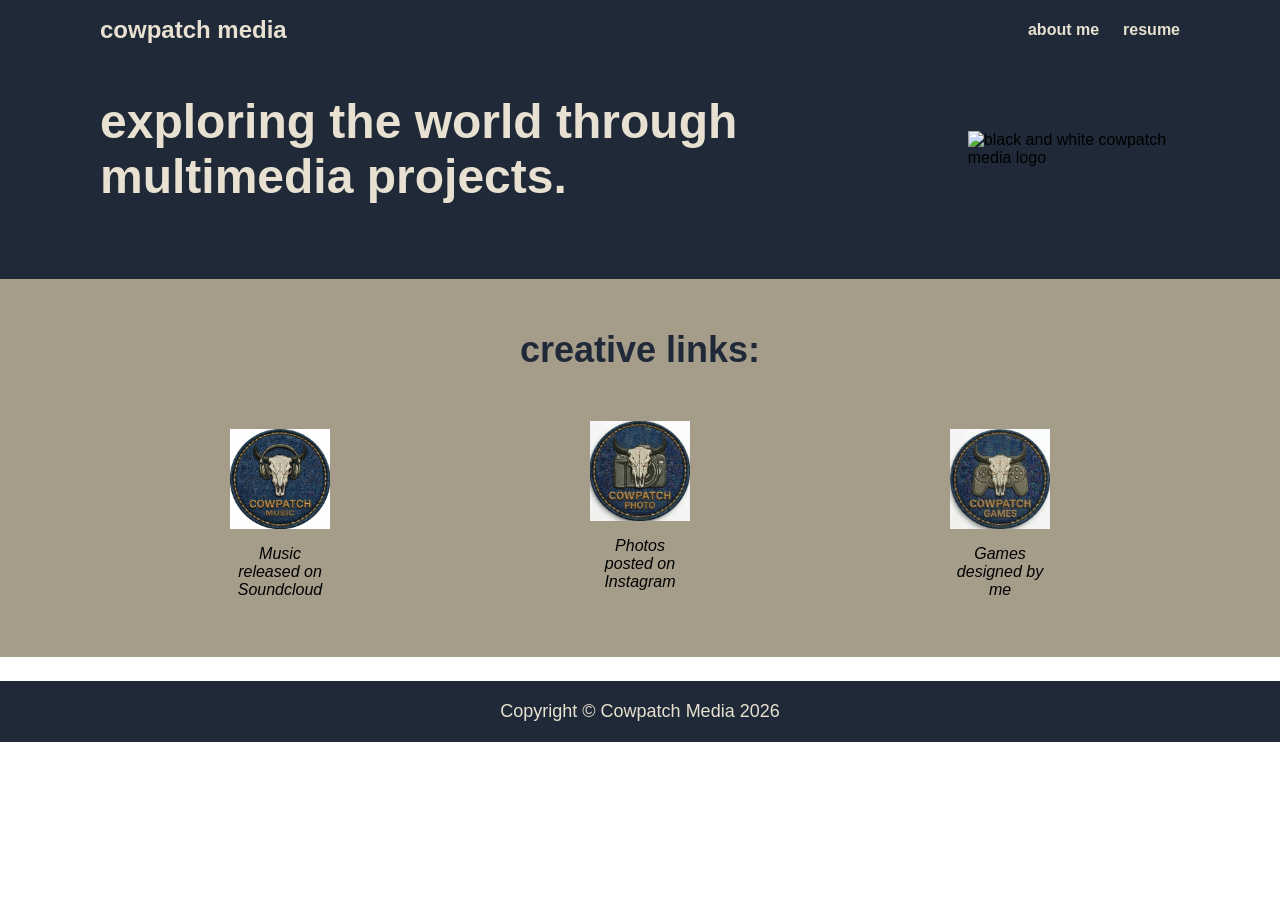
==== index.html @ 6085dded "add insta widget" ====
<!DOCTYPE html>
<html lang="en">
  <head>
    <!-- Header of the Website and basic readability changes. Copied from 
     flex foundations excercise 7. -->
    <meta charset="UTF-8">
    <meta http-equiv="X-UA-Compatible" content="IE=edge">
    <meta name="viewport" content="width=device-width, initial-scale=1.0">
    <title>Cowpatch Media</title>
    <link rel="stylesheet" href="styles.css">
  </head>
  <body>
    <!-- Body of the website. Split into a header, main container and 
     footer. Main container will have subsections. -->
    <div class="header">
      <!-- In the header I am going to only put the header logo and internal
       links.-->
      cowpatch media
      <div class="sidebar">
        <!-- I am going to use an unordered list similar to the earlier
         excercises for internal website links. -->
        <ul>
          <li><a href="#">about me</a></li>
          <li><a href="#">resume</a></li>
        </ul>
      </div>  
    </div>
    <div class="main-container">
      <!-- I am splitting the main container into 4 seperate sections. These
       sections will be the upper-text, middle-pictures, middle-quote, and
       bottom-email. -->
        <div class="upper-text">
          <div class="upper-text-words">
            <div class="upper-text-hero">
              exploring the world through multimedia projects.
            </div>
          </div>
          <!-- add picture on website. to update placeholder image. specify the correct
           file path to the picture. -->
          <div class="upper-text-picture">
          <img src="website-images/cowpatch-logo.png" alt="black and white cowpatch media logo">
          </div>
        </div>
        <div class="middle-links-text-parent">  
          <div class ="middle-links-text">
            creative links:
          </div>
        </div>
        <div class="middle-pictures">
          <div class="spotify-image">
            <img src="website-images/cowpatch-music.png" alt="Small music logo">
            Music released on Soundcloud
          </div>
          <div class="instagram-image">
            <img src="website-images/cowpatch-photo.jpg" alt="Small photo logo">
            Photos posted on Instagram
            <behold-widget feed-id="BsmxDO1yIIL1zPsolSGb"></behold-widget>
<script>
  (() => {
    const d=document,s=d.createElement("script");s.type="module";
    s.src="https://w.behold.so/widget.js";d.head.append(s);
  })();
</script>
          </div>
          <div class="soundcloud-image">
            <img src="website-images/cowpatch-games.png" alt="Small game design logo">
            Games designed by me
          </div>
        </div>
    <div class="footer">
      <!-- Footer should be simple, see use of the HTML copyright 
       symbol below. My first win of the project. -->
      Copyright &copy; Cowpatch Media 2026
    </div>
  </body>
</html>
---- styles.css ----
/* Remove the default styling from the body element. */
body{
    margin: 0;
    padding: 0;
    display: flex;
    flex-direction: column;
    min-height: 100vh;
}


/* Making the header a flex container with the company name on the
left side and the sidebar (internal links) on the left side. */
.header {
    display: flex;
    background-color: #1f2937;
    font-family: 'Roboto', sans-serif;
    font-weight: 900;
    color: #E8E1D1;
    justify-content: space-between;
    /* first number moves header away from top of the screen. second number is for
    left and right. Third number pushes hero text down. */
    padding: 16px 100px 50px;
    font-size: 24px;
    align-items: center;
    flex-shrink: 0;
}

/* the sidebar will be the three internal links. */
/* added this code to directly change the styling of the list element. */
.sidebar ul {
    display: flex;
    gap: 24px; 
    margin: 0;
    font-size: 16px;
}

/* Remove the default styling for unordered lists. */
ul {
    list-style-type: none;
}

/* Remove the default styling for links. */
a {
    text-decoration: none;
    color: inherit;
}

/* this is added so the link still changes color when a user hovers
the cursor over it. Change pink. */
a:hover,
a:focus {
    color:#C5A059
}

/* make the main container into a flexbox so that it can be split into
the four different sections (upper-text, middle-pictures, middle-quote,
and bottom email. */

 .main-container {
    font-family: 'Roboto', sans-serif;
    display: flex;
    flex-direction: column;
    flex-grow: 1;
 }

 /* made the .upper-text container a flexbox so that the image and write can be side
 by side. */
 .upper-text {
    background-color: #1f2937;
    display: flex;
    gap: 24px;
    padding: 0 100px 75px;
    align-items: center;
 }

 /* format upper hero text. */
 .upper-text-hero {
    font-size: 48px;
    font-weight: 900;
    color: #E8E1D1;
    margin: 0px;
 }

 /* make hero text a flexbox so that it can be formatted properly. */
 .upper-text-words {
    display: flex;
    flex-direction: column;
    gap: 16px;
    flex-grow: 1;
 }

 /* format image so that it is responsive and stetches to fill space provided by the
 parent container. */
 .upper-text-picture img {
    width: 100%;
    height: auto;
    display: block;
    max-height: 500px;
 }

 .middle-pictures {
    display: flex;
    justify-content: space-around;
    padding: 0px 100px 0px;
    align-items: center;
   background-color: #A69C8A;
 }

 .middle-links-text {
    font-size: 36px;
    color: #1f2937;
    font-weight: 900;
    padding: 50px 0px 50px;
 }

 .middle-links-text-parent{
    display: flex;
    justify-content: center;
    background-color: #A69C8A;
 }

.spotify-image,
.github-image,
.instagram-image,
.soundcloud-image {
    display: flex;
    flex-direction: column;
    text-align: center;
    width: 100px;
    gap: 16px;
    font-style: italic;
    padding-bottom: 50px;
}


 .footer {
   margin-top: 24px;
   text-align: center;
   background-color: #1f2937;
   padding-top: 20px;
   padding-bottom: 20px;
   color: #E8E1D1;
   font-family: 'Roboto', sans-serif;
   font-size: 18px;
}
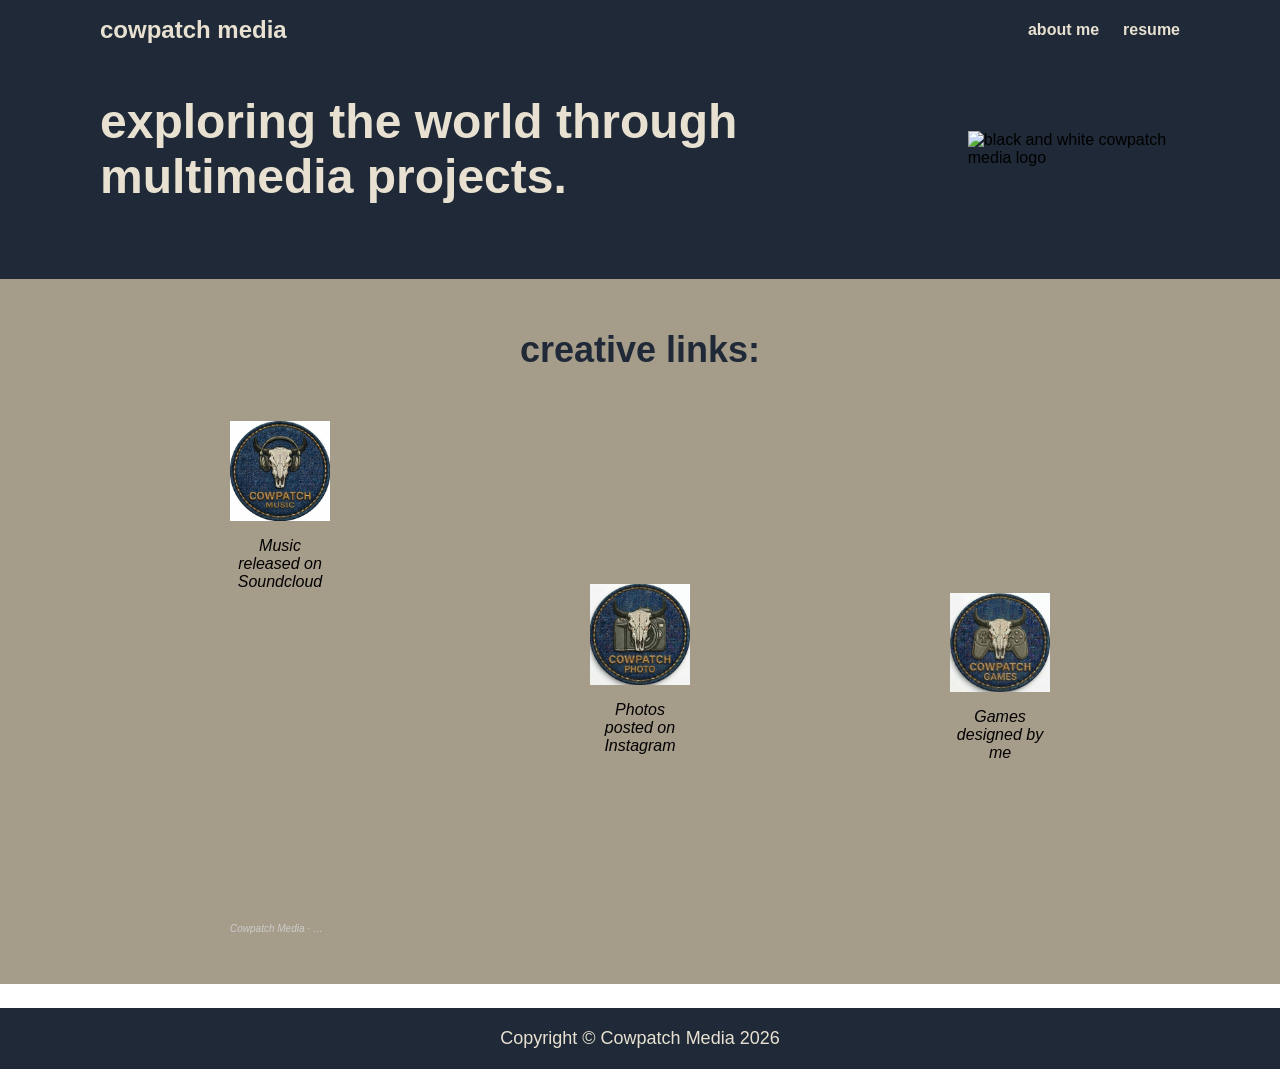
==== commit 74a2adc4: "add soundcloud widget." ====
--- a/index.html
+++ b/index.html
@@ -50,6 +50,7 @@
           <div class="spotify-image">
             <img src="website-images/cowpatch-music.png" alt="Small music logo">
             Music released on Soundcloud
+            <iframe width="100%" height="300" scrolling="no" frameborder="no" allow="autoplay" src="https://w.soundcloud.com/player/?url=https%3A//api.soundcloud.com/playlists/soundcloud%253Aplaylists%253A2205460061&color=%23548f59&auto_play=false&hide_related=false&show_comments=true&show_user=true&show_reposts=false&show_teaser=true&visual=true"></iframe><div style="font-size: 10px; color: #cccccc;line-break: anywhere;word-break: normal;overflow: hidden;white-space: nowrap;text-overflow: ellipsis; font-family: Interstate,Lucida Grande,Lucida Sans Unicode,Lucida Sans,Garuda,Verdana,Tahoma,sans-serif;font-weight: 100;"><a href="https://soundcloud.com/cowpatch-media" title="Cowpatch Media" target="_blank" style="color: #cccccc; text-decoration: none;">Cowpatch Media</a> · <a href="https://soundcloud.com/cowpatch-media/sets/concrete-echoes-ep" title="MC Cowpatch: Concrete Echoes EP" target="_blank" style="color: #cccccc; text-decoration: none;">MC Cowpatch: Concrete Echoes EP</a></div>
           </div>
           <div class="instagram-image">
             <img src="website-images/cowpatch-photo.jpg" alt="Small photo logo">
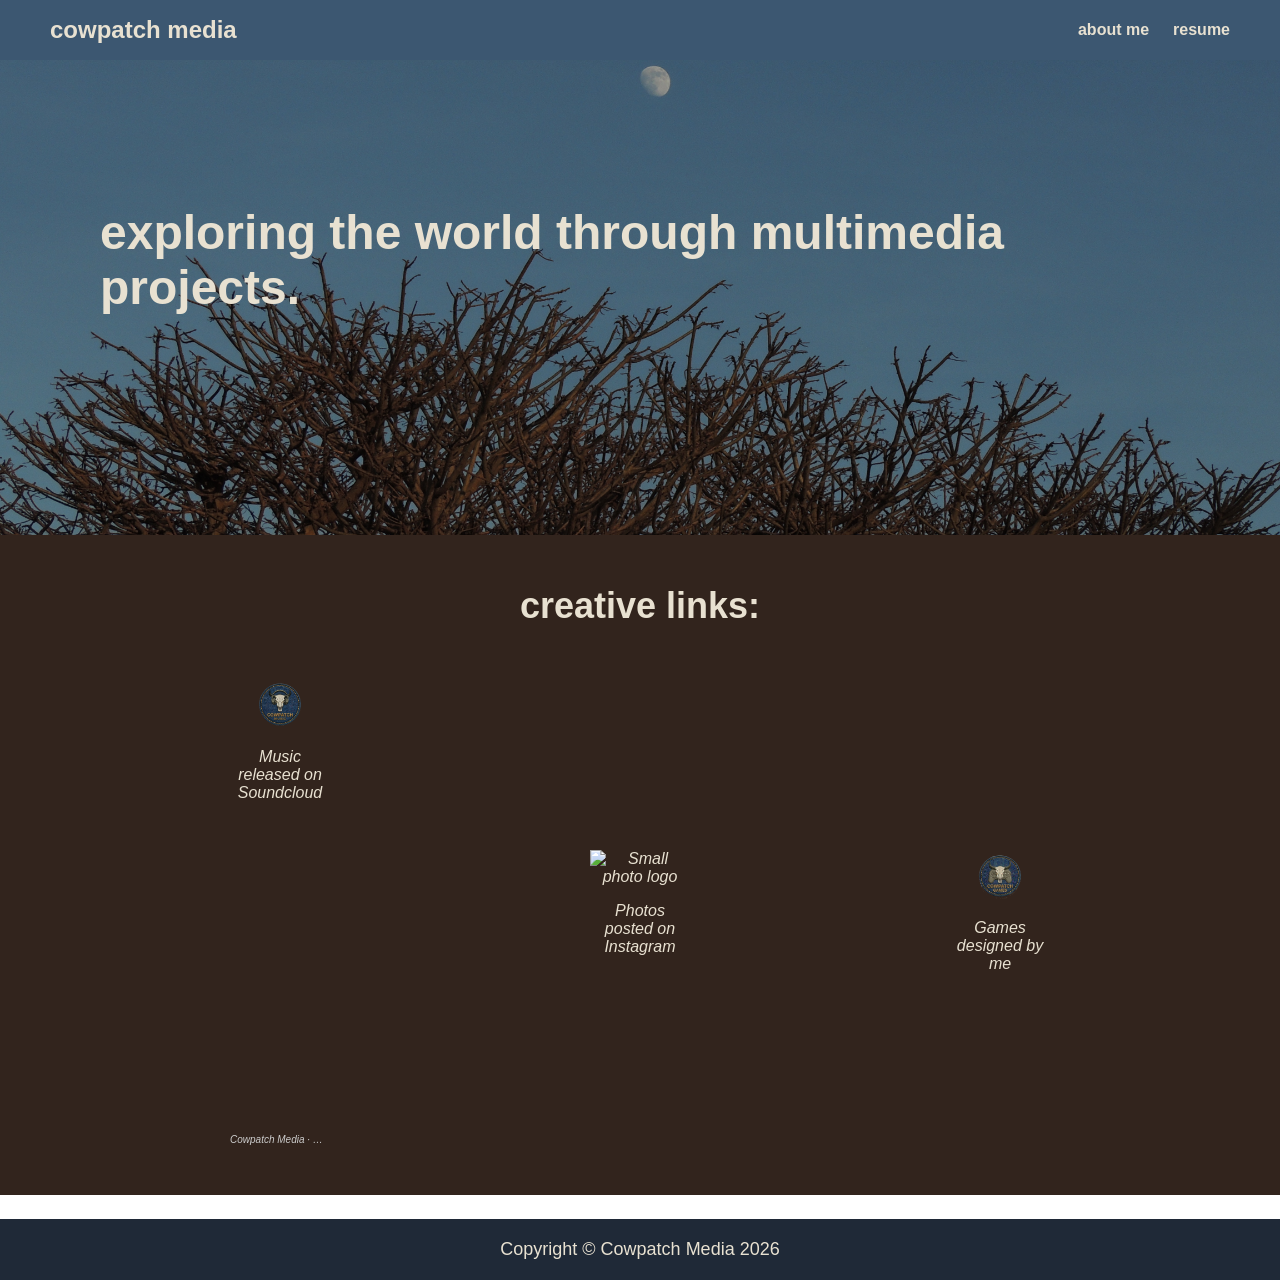
==== commit 90c6c1a5: "fix button photos and update color scheme." ====
--- a/index.html
+++ b/index.html
@@ -38,7 +38,6 @@
           <!-- add picture on website. to update placeholder image. specify the correct
            file path to the picture. -->
           <div class="upper-text-picture">
-          <img src="website-images/cowpatch-logo.png" alt="black and white cowpatch media logo">
           </div>
         </div>
         <div class="middle-links-text-parent">  
@@ -53,7 +52,7 @@
             <iframe width="100%" height="300" scrolling="no" frameborder="no" allow="autoplay" src="https://w.soundcloud.com/player/?url=https%3A//api.soundcloud.com/playlists/soundcloud%253Aplaylists%253A2205460061&color=%23548f59&auto_play=false&hide_related=false&show_comments=true&show_user=true&show_reposts=false&show_teaser=true&visual=true"></iframe><div style="font-size: 10px; color: #cccccc;line-break: anywhere;word-break: normal;overflow: hidden;white-space: nowrap;text-overflow: ellipsis; font-family: Interstate,Lucida Grande,Lucida Sans Unicode,Lucida Sans,Garuda,Verdana,Tahoma,sans-serif;font-weight: 100;"><a href="https://soundcloud.com/cowpatch-media" title="Cowpatch Media" target="_blank" style="color: #cccccc; text-decoration: none;">Cowpatch Media</a> · <a href="https://soundcloud.com/cowpatch-media/sets/concrete-echoes-ep" title="MC Cowpatch: Concrete Echoes EP" target="_blank" style="color: #cccccc; text-decoration: none;">MC Cowpatch: Concrete Echoes EP</a></div>
           </div>
           <div class="instagram-image">
-            <img src="website-images/cowpatch-photo.jpg" alt="Small photo logo">
+            <img src="website-images/cowpatch-photos.jpg" alt="Small photo logo">
             Photos posted on Instagram
             <behold-widget feed-id="BsmxDO1yIIL1zPsolSGb"></behold-widget>
 <script>
--- a/styles.css
+++ b/styles.css
@@ -5,6 +5,7 @@
     display: flex;
     flex-direction: column;
     min-height: 100vh;
+    color: #E8E1D1;
 }
 
 
@@ -12,14 +13,14 @@
 left side and the sidebar (internal links) on the left side. */
 .header {
     display: flex;
-    background-color: #1f2937;
+    background-color: #3c5771;
     font-family: 'Roboto', sans-serif;
     font-weight: 900;
     color: #E8E1D1;
     justify-content: space-between;
     /* first number moves header away from top of the screen. second number is for
     left and right. Third number pushes hero text down. */
-    padding: 16px 100px 50px;
+    padding: 16px 50px;
     font-size: 24px;
     align-items: center;
     flex-shrink: 0;
@@ -66,8 +67,13 @@
  /* made the .upper-text container a flexbox so that the image and write can be side
  by side. */
  .upper-text {
-    background-color: #1f2937;
-    display: flex;
+    background-image: url("website-images/moon-tree.JPG");
+  background-size: cover;
+  background-position: center;
+  background-repeat: no-repeat;
+  min-height: 400px;          /* adjust for desired height */
+  display: flex;
+  align-items: center;
     gap: 24px;
     padding: 0 100px 75px;
     align-items: center;
@@ -103,12 +109,11 @@
     justify-content: space-around;
     padding: 0px 100px 0px;
     align-items: center;
-   background-color: #A69C8A;
+   background-color: #32241d;
  }
 
  .middle-links-text {
     font-size: 36px;
-    color: #1f2937;
     font-weight: 900;
     padding: 50px 0px 50px;
  }
@@ -116,7 +121,8 @@
  .middle-links-text-parent{
     display: flex;
     justify-content: center;
-    background-color: #A69C8A;
+    background-color: #32241d;
+    font
  }
 
 .spotify-image,
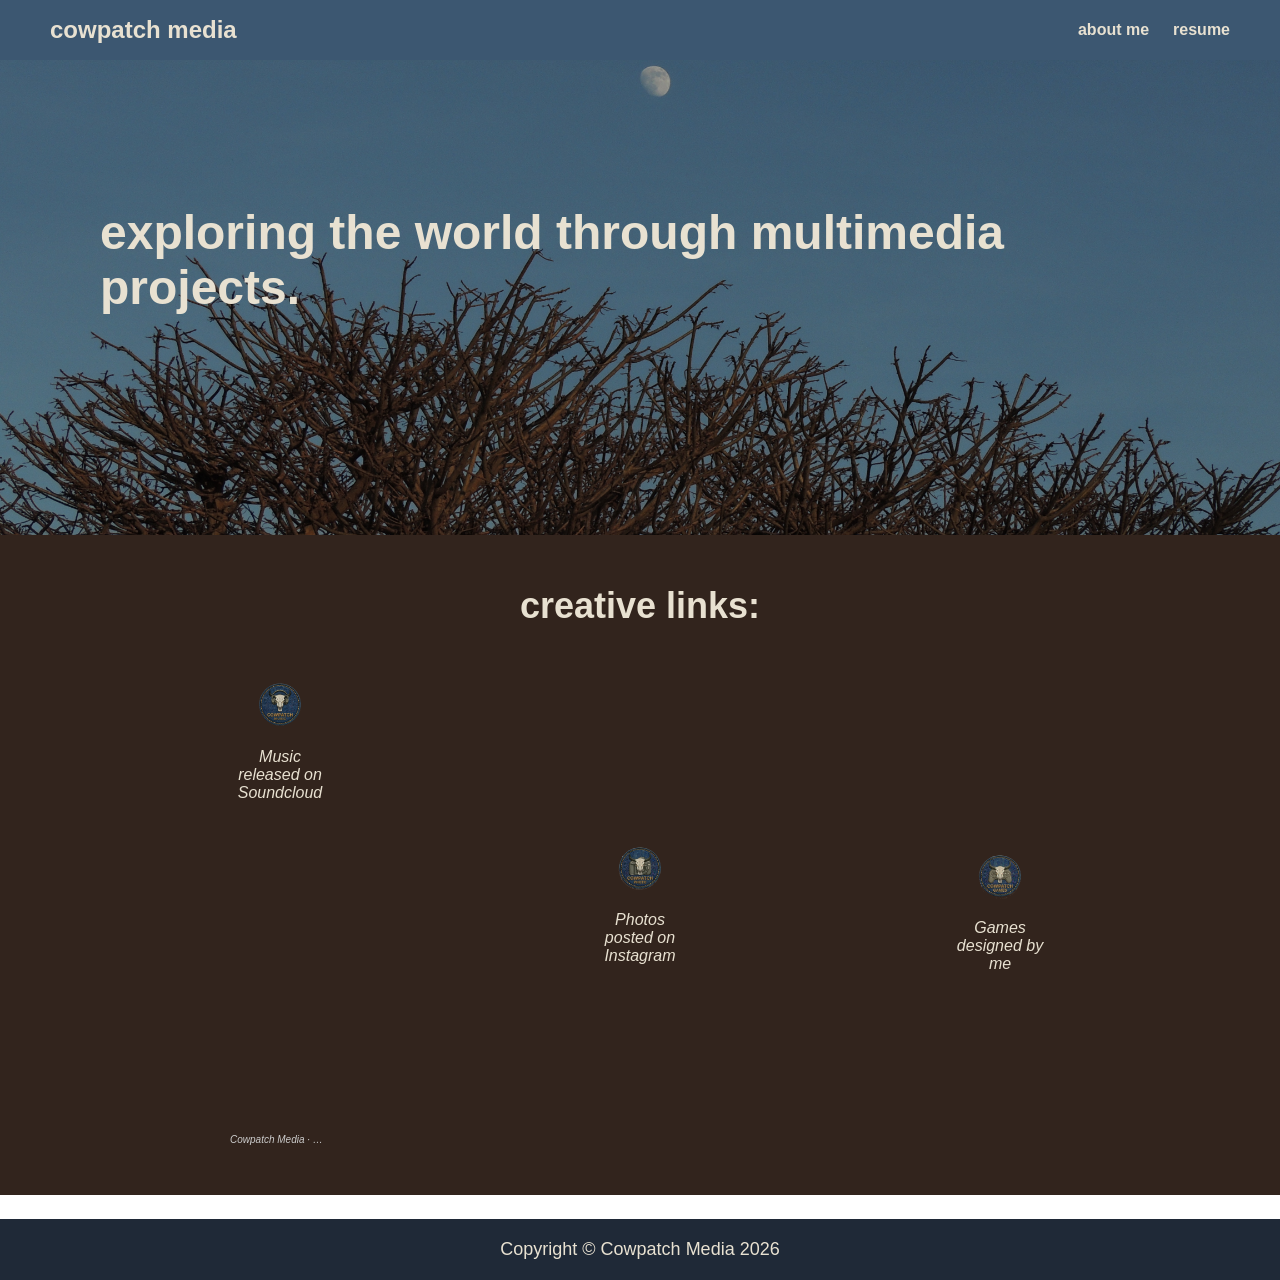
==== commit 647cff64: "update photo for picture button." ====
--- a/index.html
+++ b/index.html
@@ -52,7 +52,7 @@
             <iframe width="100%" height="300" scrolling="no" frameborder="no" allow="autoplay" src="https://w.soundcloud.com/player/?url=https%3A//api.soundcloud.com/playlists/soundcloud%253Aplaylists%253A2205460061&color=%23548f59&auto_play=false&hide_related=false&show_comments=true&show_user=true&show_reposts=false&show_teaser=true&visual=true"></iframe><div style="font-size: 10px; color: #cccccc;line-break: anywhere;word-break: normal;overflow: hidden;white-space: nowrap;text-overflow: ellipsis; font-family: Interstate,Lucida Grande,Lucida Sans Unicode,Lucida Sans,Garuda,Verdana,Tahoma,sans-serif;font-weight: 100;"><a href="https://soundcloud.com/cowpatch-media" title="Cowpatch Media" target="_blank" style="color: #cccccc; text-decoration: none;">Cowpatch Media</a> · <a href="https://soundcloud.com/cowpatch-media/sets/concrete-echoes-ep" title="MC Cowpatch: Concrete Echoes EP" target="_blank" style="color: #cccccc; text-decoration: none;">MC Cowpatch: Concrete Echoes EP</a></div>
           </div>
           <div class="instagram-image">
-            <img src="website-images/cowpatch-photos.jpg" alt="Small photo logo">
+            <img src="website-images/cowpatch-photos.png" alt="Small photo logo">
             Photos posted on Instagram
             <behold-widget feed-id="BsmxDO1yIIL1zPsolSGb"></behold-widget>
 <script>
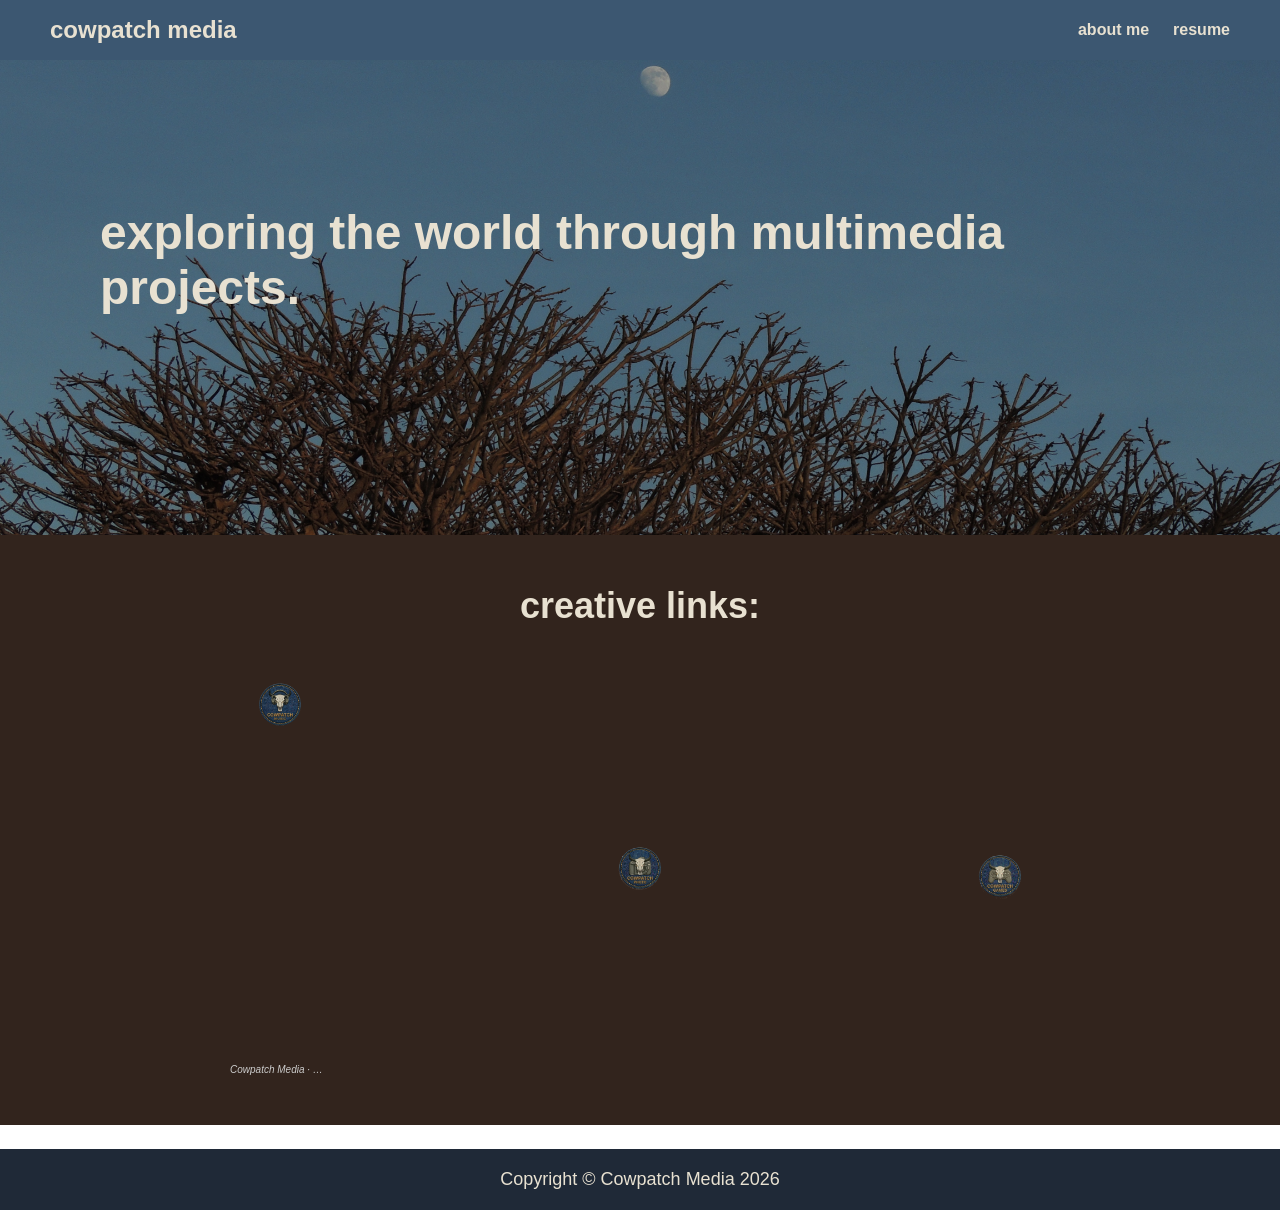
==== commit 0124a437: "remove unused code and rename picture css." ====
--- a/index.html
+++ b/index.html
@@ -15,7 +15,7 @@
     <div class="header">
       <!-- In the header I am going to only put the header logo and internal
        links.-->
-      cowpatch media
+      <a href="#">cowpatch media</a>
       <div class="sidebar">
         <!-- I am going to use an unordered list similar to the earlier
          excercises for internal website links. -->
@@ -26,18 +26,13 @@
       </div>  
     </div>
     <div class="main-container">
-      <!-- I am splitting the main container into 4 seperate sections. These
-       sections will be the upper-text, middle-pictures, middle-quote, and
-       bottom-email. -->
+      <!-- I am splitting the main container into 2 seperate sections. These
+       sections will be the upper-text and middle icon buttons. -->
         <div class="upper-text">
           <div class="upper-text-words">
             <div class="upper-text-hero">
               exploring the world through multimedia projects.
             </div>
-          </div>
-          <!-- add picture on website. to update placeholder image. specify the correct
-           file path to the picture. -->
-          <div class="upper-text-picture">
           </div>
         </div>
         <div class="middle-links-text-parent">  
@@ -46,25 +41,22 @@
           </div>
         </div>
         <div class="middle-pictures">
-          <div class="spotify-image">
+          <div class="music-image">
             <img src="website-images/cowpatch-music.png" alt="Small music logo">
-            Music released on Soundcloud
             <iframe width="100%" height="300" scrolling="no" frameborder="no" allow="autoplay" src="https://w.soundcloud.com/player/?url=https%3A//api.soundcloud.com/playlists/soundcloud%253Aplaylists%253A2205460061&color=%23548f59&auto_play=false&hide_related=false&show_comments=true&show_user=true&show_reposts=false&show_teaser=true&visual=true"></iframe><div style="font-size: 10px; color: #cccccc;line-break: anywhere;word-break: normal;overflow: hidden;white-space: nowrap;text-overflow: ellipsis; font-family: Interstate,Lucida Grande,Lucida Sans Unicode,Lucida Sans,Garuda,Verdana,Tahoma,sans-serif;font-weight: 100;"><a href="https://soundcloud.com/cowpatch-media" title="Cowpatch Media" target="_blank" style="color: #cccccc; text-decoration: none;">Cowpatch Media</a> · <a href="https://soundcloud.com/cowpatch-media/sets/concrete-echoes-ep" title="MC Cowpatch: Concrete Echoes EP" target="_blank" style="color: #cccccc; text-decoration: none;">MC Cowpatch: Concrete Echoes EP</a></div>
           </div>
-          <div class="instagram-image">
+          <div class="photo-image">
             <img src="website-images/cowpatch-photos.png" alt="Small photo logo">
-            Photos posted on Instagram
             <behold-widget feed-id="BsmxDO1yIIL1zPsolSGb"></behold-widget>
-<script>
-  (() => {
-    const d=document,s=d.createElement("script");s.type="module";
-    s.src="https://w.behold.so/widget.js";d.head.append(s);
-  })();
-</script>
+              <script>
+                (() => {
+                  const d=document,s=d.createElement("script");s.type="module";
+                  s.src="https://w.behold.so/widget.js";d.head.append(s);
+                })();
+              </script>
           </div>
-          <div class="soundcloud-image">
+          <div class="gaming-image">
             <img src="website-images/cowpatch-games.png" alt="Small game design logo">
-            Games designed by me
           </div>
         </div>
     <div class="footer">
--- a/styles.css
+++ b/styles.css
@@ -95,15 +95,6 @@
     flex-grow: 1;
  }
 
- /* format image so that it is responsive and stetches to fill space provided by the
- parent container. */
- .upper-text-picture img {
-    width: 100%;
-    height: auto;
-    display: block;
-    max-height: 500px;
- }
-
  .middle-pictures {
     display: flex;
     justify-content: space-around;
@@ -122,13 +113,11 @@
     display: flex;
     justify-content: center;
     background-color: #32241d;
-    font
  }
 
-.spotify-image,
-.github-image,
-.instagram-image,
-.soundcloud-image {
+.music-image,
+.photo-image,
+.gaming-image {
     display: flex;
     flex-direction: column;
     text-align: center;
@@ -137,7 +126,6 @@
     font-style: italic;
     padding-bottom: 50px;
 }
-
 
  .footer {
    margin-top: 24px;
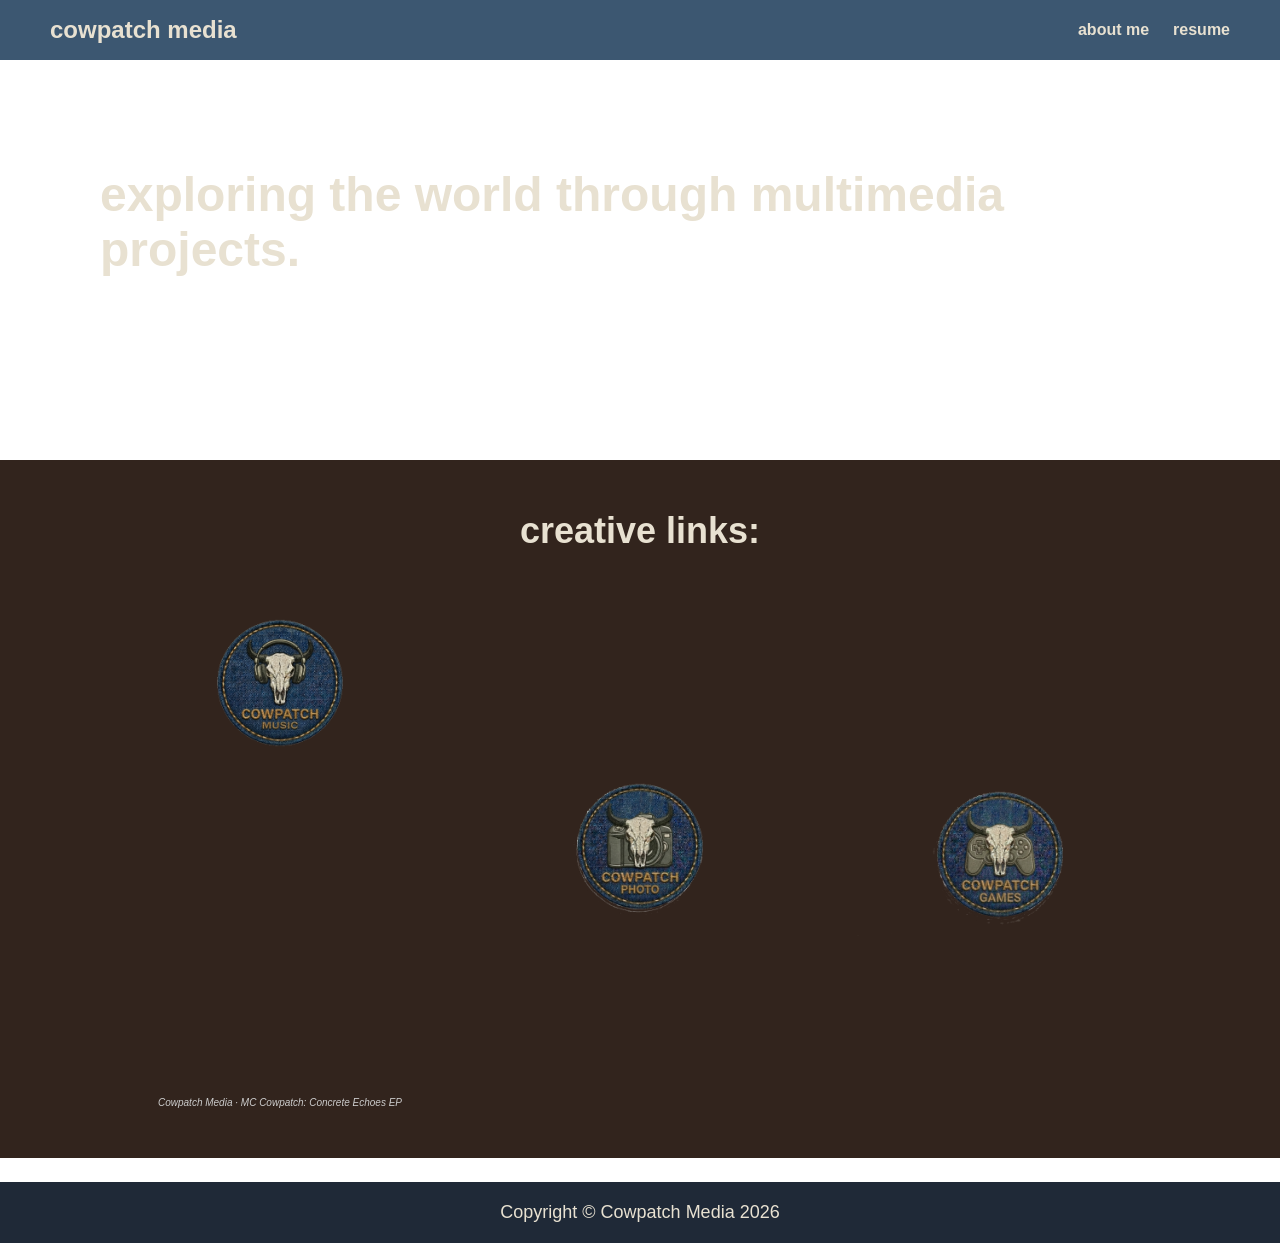
==== commit a33dbe99: "add modern normalize and move behold widget script" ====
--- a/index.html
+++ b/index.html
@@ -7,7 +7,8 @@
     <meta http-equiv="X-UA-Compatible" content="IE=edge">
     <meta name="viewport" content="width=device-width, initial-scale=1.0">
     <title>Cowpatch Media</title>
-    <link rel="stylesheet" href="styles.css">
+    <link rel="stylesheet" type="text/css" href="stylesheets/modern-normalize.css">
+    <link rel="stylesheet" type="text/css" href="stylesheets/styles.css">
   </head>
   <body>
     <!-- Body of the website. Split into a header, main container and 
@@ -48,12 +49,7 @@
           <div class="photo-image">
             <img src="website-images/cowpatch-photos.png" alt="Small photo logo">
             <behold-widget feed-id="BsmxDO1yIIL1zPsolSGb"></behold-widget>
-              <script>
-                (() => {
-                  const d=document,s=d.createElement("script");s.type="module";
-                  s.src="https://w.behold.so/widget.js";d.head.append(s);
-                })();
-              </script>
+
           </div>
           <div class="gaming-image">
             <img src="website-images/cowpatch-games.png" alt="Small game design logo">
@@ -64,5 +60,8 @@
        symbol below. My first win of the project. -->
       Copyright &copy; Cowpatch Media 2026
     </div>
+
+    <script src="scripts/scripts.js"></script>
+
   </body>
 </html>
--- a/stylesheets/styles.css
+++ b/stylesheets/styles.css
@@ -0,0 +1,139 @@
+/* Remove the default styling from the body element. */
+body{
+    margin: 0;
+    padding: 0;
+    display: flex;
+    flex-direction: column;
+    min-height: 100vh;
+    color: #E8E1D1;
+}
+
+
+/* Making the header a flex container with the company name on the
+left side and the sidebar (internal links) on the left side. */
+.header {
+    display: flex;
+    background-color: #3c5771;
+    font-family: 'Roboto', sans-serif;
+    font-weight: 900;
+    color: #E8E1D1;
+    justify-content: space-between;
+    /* first number moves header away from top of the screen. second number is for
+    left and right. Third number pushes hero text down. */
+    padding: 16px 50px;
+    font-size: 24px;
+    align-items: center;
+    flex-shrink: 0;
+}
+
+/* the sidebar will be the three internal links. */
+/* added this code to directly change the styling of the list element. */
+.sidebar ul {
+    display: flex;
+    gap: 24px; 
+    margin: 0;
+    font-size: 16px;
+}
+
+/* Remove the default styling for unordered lists. */
+ul {
+    list-style-type: none;
+}
+
+/* Remove the default styling for links. */
+a {
+    text-decoration: none;
+    color: inherit;
+}
+
+/* this is added so the link still changes color when a user hovers
+the cursor over it. Change pink. */
+a:hover,
+a:focus {
+    color:#C5A059
+}
+
+/* make the main container into a flexbox so that it can be split into
+the four different sections (upper-text, middle-pictures, middle-quote,
+and bottom email. */
+
+ .main-container {
+    font-family: 'Roboto', sans-serif;
+    display: flex;
+    flex-direction: column;
+    flex-grow: 1;
+ }
+
+ /* made the .upper-text container a flexbox so that the image and write can be side
+ by side. */
+ .upper-text {
+    background-image: url("website-images/moon-tree.JPG");
+  background-size: cover;
+  background-position: center;
+  background-repeat: no-repeat;
+  min-height: 400px;          /* adjust for desired height */
+  display: flex;
+  align-items: center;
+    gap: 24px;
+    padding: 0 100px 75px;
+    align-items: center;
+ }
+
+ /* format upper hero text. */
+ .upper-text-hero {
+    font-size: 48px;
+    font-weight: 900;
+    color: #E8E1D1;
+    margin: 0px;
+ }
+
+ /* make hero text a flexbox so that it can be formatted properly. */
+ .upper-text-words {
+    display: flex;
+    flex-direction: column;
+    gap: 16px;
+    flex-grow: 1;
+ }
+
+ .middle-pictures {
+    display: flex;
+    justify-content: space-around;
+    padding: 0px 100px 0px;
+    align-items: center;
+   background-color: #32241d;
+ }
+
+ .middle-links-text {
+    font-size: 36px;
+    font-weight: 900;
+    padding: 50px 0px 50px;
+ }
+
+ .middle-links-text-parent{
+    display: flex;
+    justify-content: center;
+    background-color: #32241d;
+ }
+
+.music-image,
+.photo-image,
+.gaming-image {
+    display: flex;
+    flex-direction: column;
+    text-align: center;
+    width: 300px;
+    gap: 16px;
+    font-style: italic;
+    padding-bottom: 50px;
+}
+
+ .footer {
+   margin-top: 24px;
+   text-align: center;
+   background-color: #1f2937;
+   padding-top: 20px;
+   padding-bottom: 20px;
+   color: #E8E1D1;
+   font-family: 'Roboto', sans-serif;
+   font-size: 18px;
+}
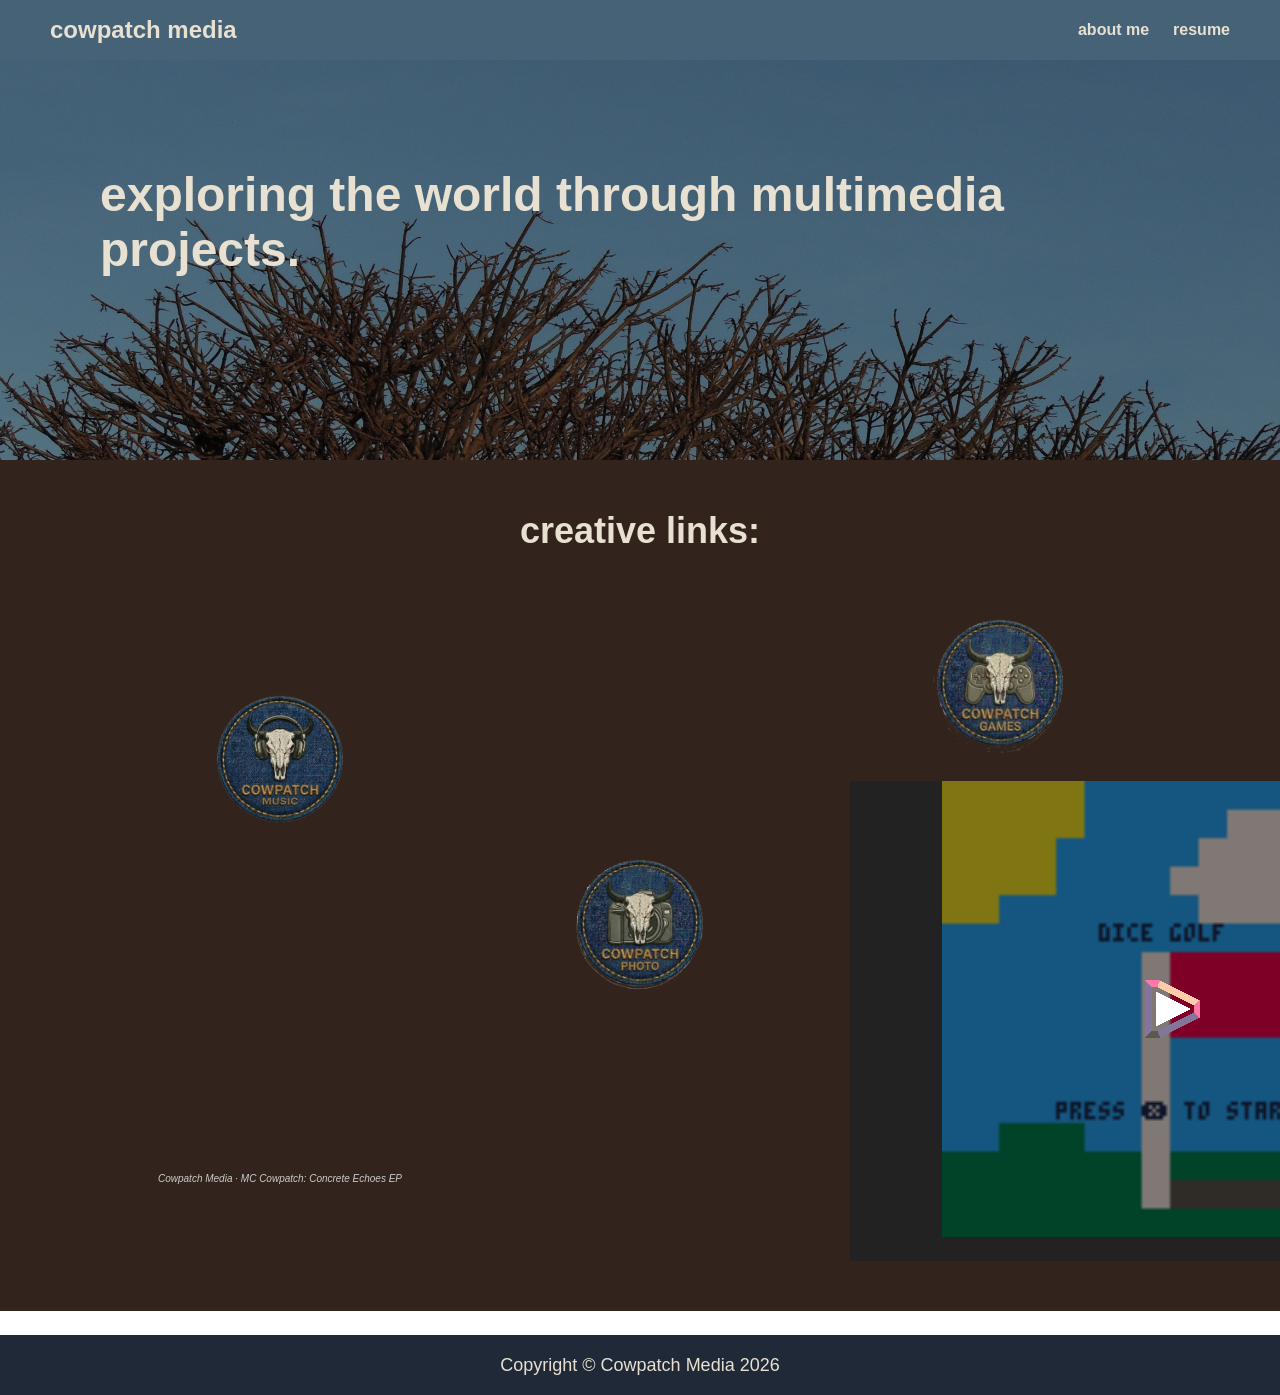
==== commit 8c08747f: "add pico8 game files and embed in index.html." ====
--- a/index.html
+++ b/index.html
@@ -53,6 +53,13 @@
           </div>
           <div class="gaming-image">
             <img src="website-images/cowpatch-games.png" alt="Small game design logo">
+            <iframe 
+              src="game/dicegolfv2.html" 
+              width="640" 
+              height="480" 
+              frameborder="0" 
+              allowfullscreen>
+            </iframe>
           </div>
         </div>
     <div class="footer">
--- a/stylesheets/styles.css
+++ b/stylesheets/styles.css
@@ -13,7 +13,7 @@
 left side and the sidebar (internal links) on the left side. */
 .header {
     display: flex;
-    background-color: #3c5771;
+    background-color: #456276;
     font-family: 'Roboto', sans-serif;
     font-weight: 900;
     color: #E8E1D1;
@@ -67,7 +67,7 @@
  /* made the .upper-text container a flexbox so that the image and write can be side
  by side. */
  .upper-text {
-    background-image: url("website-images/moon-tree.JPG");
+    background-image: url("../website-images/moon-tree.JPG");
   background-size: cover;
   background-position: center;
   background-repeat: no-repeat;
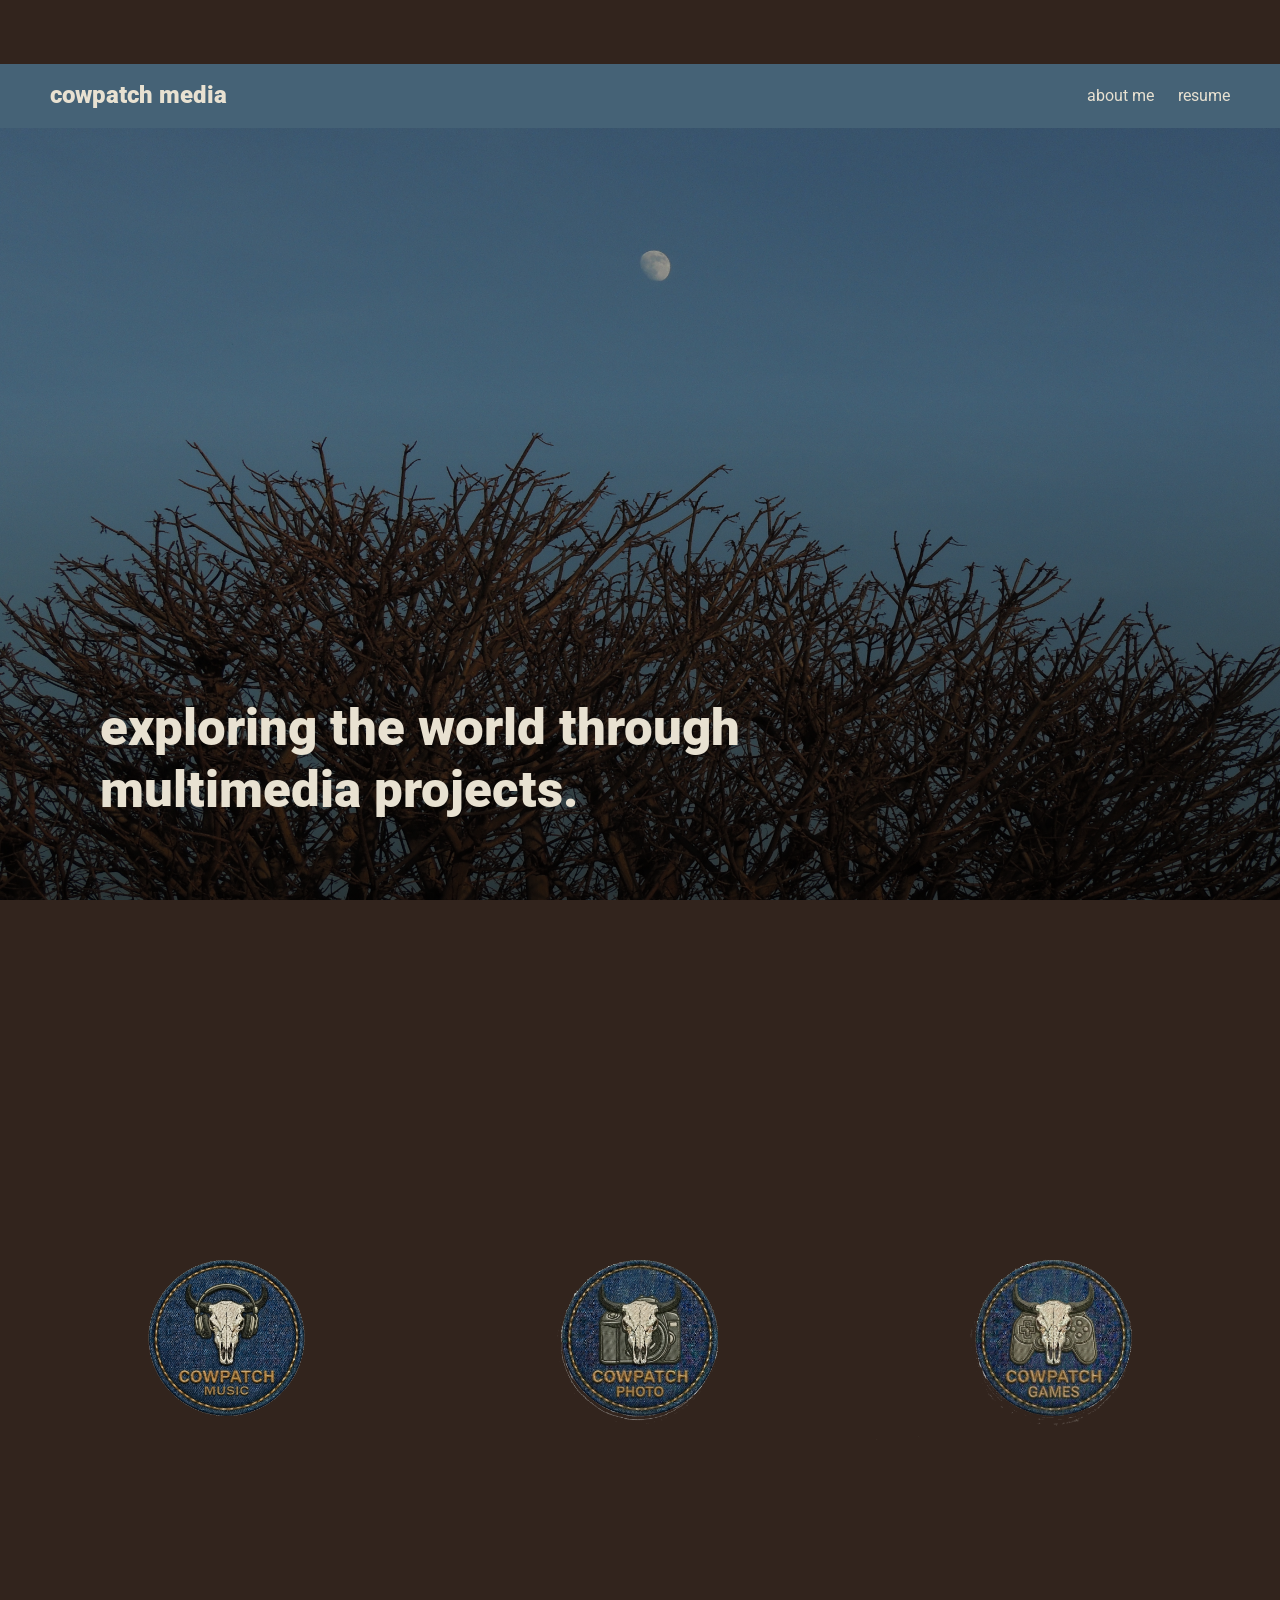
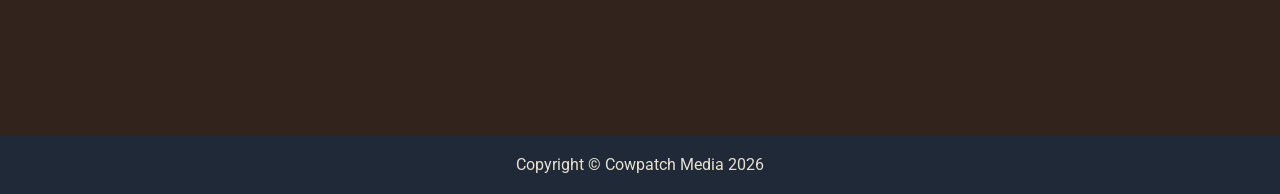
==== commit 52a13282: "refractor code, change button functionality." ====
--- a/index.html
+++ b/index.html
@@ -1,74 +1,74 @@
 <!DOCTYPE html>
 <html lang="en">
   <head>
-    <!-- Header of the Website and basic readability changes. Copied from 
-     flex foundations excercise 7. -->
     <meta charset="UTF-8">
     <meta http-equiv="X-UA-Compatible" content="IE=edge">
     <meta name="viewport" content="width=device-width, initial-scale=1.0">
     <title>Cowpatch Media</title>
-    <link rel="stylesheet" type="text/css" href="stylesheets/modern-normalize.css">
-    <link rel="stylesheet" type="text/css" href="stylesheets/styles.css">
+    <!-- Google Fonts: Roboto (was missing before) -->
+    <link rel="preconnect" href="https://fonts.googleapis.com">
+    <link rel="preconnect" href="https://fonts.gstatic.com" crossorigin>
+    <link href="https://fonts.googleapis.com/css2?family=Roboto:wght@400;700;900&display=swap" rel="stylesheet">
+    <link rel="stylesheet" href="stylesheets/modern-normalize.css">
+    <link rel="stylesheet" href="stylesheets/styles.css">
   </head>
   <body>
-    <!-- Body of the website. Split into a header, main container and 
-     footer. Main container will have subsections. -->
-    <div class="header">
-      <!-- In the header I am going to only put the header logo and internal
-       links.-->
-      <a href="#">cowpatch media</a>
-      <div class="sidebar">
-        <!-- I am going to use an unordered list similar to the earlier
-         excercises for internal website links. -->
+
+    <!-- HEADER — sticky, always visible -->
+    <header class="site-header">
+      <a href="#" class="site-logo" id="home-btn">cowpatch media</a>
+      <nav class="site-nav">
         <ul>
-          <li><a href="#">about me</a></li>
-          <li><a href="#">resume</a></li>
+          <li><a href="#" id="about-btn">about me</a></li>
+          <li><a href="#" id="resume-btn">resume</a></li>
         </ul>
-      </div>  
-    </div>
-    <div class="main-container">
-      <!-- I am splitting the main container into 2 seperate sections. These
-       sections will be the upper-text and middle icon buttons. -->
-        <div class="upper-text">
-          <div class="upper-text-words">
-            <div class="upper-text-hero">
-              exploring the world through multimedia projects.
-            </div>
-          </div>
-        </div>
-        <div class="middle-links-text-parent">  
-          <div class ="middle-links-text">
-            creative links:
-          </div>
-        </div>
-        <div class="middle-pictures">
-          <div class="music-image">
-            <img src="website-images/cowpatch-music.png" alt="Small music logo">
-            <iframe width="100%" height="300" scrolling="no" frameborder="no" allow="autoplay" src="https://w.soundcloud.com/player/?url=https%3A//api.soundcloud.com/playlists/soundcloud%253Aplaylists%253A2205460061&color=%23548f59&auto_play=false&hide_related=false&show_comments=true&show_user=true&show_reposts=false&show_teaser=true&visual=true"></iframe><div style="font-size: 10px; color: #cccccc;line-break: anywhere;word-break: normal;overflow: hidden;white-space: nowrap;text-overflow: ellipsis; font-family: Interstate,Lucida Grande,Lucida Sans Unicode,Lucida Sans,Garuda,Verdana,Tahoma,sans-serif;font-weight: 100;"><a href="https://soundcloud.com/cowpatch-media" title="Cowpatch Media" target="_blank" style="color: #cccccc; text-decoration: none;">Cowpatch Media</a> · <a href="https://soundcloud.com/cowpatch-media/sets/concrete-echoes-ep" title="MC Cowpatch: Concrete Echoes EP" target="_blank" style="color: #cccccc; text-decoration: none;">MC Cowpatch: Concrete Echoes EP</a></div>
-          </div>
-          <div class="photo-image">
-            <img src="website-images/cowpatch-photos.png" alt="Small photo logo">
-            <behold-widget feed-id="BsmxDO1yIIL1zPsolSGb"></behold-widget>
+      </nav>
+    </header>
 
-          </div>
-          <div class="gaming-image">
-            <img src="website-images/cowpatch-games.png" alt="Small game design logo">
-            <iframe 
-              src="game/dicegolfv2.html" 
-              width="640" 
-              height="480" 
-              frameborder="0" 
-              allowfullscreen>
-            </iframe>
-          </div>
-        </div>
-    <div class="footer">
-      <!-- Footer should be simple, see use of the HTML copyright 
-       symbol below. My first win of the project. -->
+    <!-- HERO — background photo + tagline -->
+    <section class="hero" id="hero">
+      <div class="hero-text">
+        <h1 class="hero-heading">exploring the world through multimedia projects.</h1>
+      </div>
+    </section>
+
+    <!-- MAIN — tab buttons + swappable content area -->
+    <main class="main-container" id="main">
+
+      <!-- Tab buttons — always visible, images act as the buttons -->
+      <div class="tab-bar" id="tab-bar">
+        <button class="tab-btn" id="btn-music" aria-label="View music">
+          <img src="website-images/cowpatch-music.png" alt="Music logo">
+          <span>music</span>
+        </button>
+        <button class="tab-btn" id="btn-photos" aria-label="View photos">
+          <img src="website-images/cowpatch-photos.png" alt="Photos logo">
+          <span>photos</span>
+        </button>
+        <button class="tab-btn" id="btn-games" aria-label="View games">
+          <img src="website-images/cowpatch-games.png" alt="Games logo">
+          <span>games</span>
+        </button>
+      </div>
+
+      <!-- Swappable content — hidden until a tab is clicked -->
+      <div class="content-area" id="content-area" hidden></div>
+
+    </main>
+
+    <!-- FOOTER -->
+    <footer class="site-footer">
       Copyright &copy; Cowpatch Media 2026
+    </footer>
+
+    <!-- RESUME MODAL OVERLAY -->
+    <div class="resume-overlay" id="resume-overlay" role="dialog" aria-modal="true" aria-label="Resume" hidden>
+      <div class="resume-modal">
+        <button class="resume-close" id="resume-close" aria-label="Close resume">&times;</button>
+        <div class="resume-frame-wrap" id="resume-frame-wrap"></div>
+      </div>
     </div>
 
     <script src="scripts/scripts.js"></script>
-
   </body>
 </html>
--- a/stylesheets/styles.css
+++ b/stylesheets/styles.css
@@ -1,139 +1,297 @@
-/* Remove the default styling from the body element. */
-body{
-    margin: 0;
-    padding: 0;
-    display: flex;
-    flex-direction: column;
-    min-height: 100vh;
-    color: #E8E1D1;
-}
-
-
-/* Making the header a flex container with the company name on the
-left side and the sidebar (internal links) on the left side. */
-.header {
-    display: flex;
-    background-color: #456276;
-    font-family: 'Roboto', sans-serif;
-    font-weight: 900;
-    color: #E8E1D1;
-    justify-content: space-between;
-    /* first number moves header away from top of the screen. second number is for
-    left and right. Third number pushes hero text down. */
-    padding: 16px 50px;
-    font-size: 24px;
-    align-items: center;
-    flex-shrink: 0;
-}
-
-/* the sidebar will be the three internal links. */
-/* added this code to directly change the styling of the list element. */
-.sidebar ul {
-    display: flex;
-    gap: 24px; 
-    margin: 0;
-    font-size: 16px;
-}
-
-/* Remove the default styling for unordered lists. */
-ul {
-    list-style-type: none;
-}
-
-/* Remove the default styling for links. */
-a {
-    text-decoration: none;
-    color: inherit;
-}
-
-/* this is added so the link still changes color when a user hovers
-the cursor over it. Change pink. */
-a:hover,
-a:focus {
-    color:#C5A059
-}
-
-/* make the main container into a flexbox so that it can be split into
-the four different sections (upper-text, middle-pictures, middle-quote,
-and bottom email. */
-
- .main-container {
-    font-family: 'Roboto', sans-serif;
-    display: flex;
-    flex-direction: column;
-    flex-grow: 1;
- }
-
- /* made the .upper-text container a flexbox so that the image and write can be side
- by side. */
- .upper-text {
-    background-image: url("../website-images/moon-tree.JPG");
+/* ─── CSS Custom Properties ────────────────────────────────────── */
+:root {
+  --color-header:   #456276;
+  --color-body-bg:  #32241d;
+  --color-footer:   #1f2937;
+  --color-text:     #E8E1D1;
+  --color-gold:     #C5A059;
+  --header-height:  64px;
+  --transition:     0.25s ease;
+}
+
+/* ─── Reset / Base ──────────────────────────────────────────────── */
+*, *::before, *::after { box-sizing: border-box; }
+
+html {
+  /* Snap scroll: hero snaps, main snaps */
+  scroll-snap-type: y mandatory;
+  scroll-behavior: smooth;
+}
+
+body {
+  margin: 0;
+  padding: 0;
+  font-family: 'Roboto', sans-serif;
+  background-color: var(--color-body-bg);
+  color: var(--color-text);
+  /* account for sticky header height */
+  padding-top: var(--header-height);
+}
+
+ul { list-style: none; margin: 0; padding: 0; }
+a  { text-decoration: none; color: inherit; }
+a:hover, a:focus { color: var(--color-gold); }
+
+/* ─── Sticky Header ─────────────────────────────────────────────── */
+.site-header {
+  position: fixed;
+  top: 0;
+  left: 0;
+  right: 0;
+  height: var(--header-height);
+  z-index: 100;
+  display: flex;
+  align-items: center;
+  justify-content: space-between;
+  padding: 0 50px;
+  background-color: var(--color-header);
+  font-weight: 900;
+  font-size: 24px;
+}
+
+.site-nav ul {
+  display: flex;
+  gap: 24px;
+  font-size: 16px;
+  font-weight: 400;
+}
+
+/* ─── Hero Section ──────────────────────────────────────────────── */
+.hero {
+  scroll-snap-align: start;
+  height: calc(100vh - var(--header-height));
+  background-image: url("../website-images/moon-tree.JPG");
   background-size: cover;
   background-position: center;
   background-repeat: no-repeat;
-  min-height: 400px;          /* adjust for desired height */
-  display: flex;
-  align-items: center;
-    gap: 24px;
-    padding: 0 100px 75px;
-    align-items: center;
- }
-
- /* format upper hero text. */
- .upper-text-hero {
-    font-size: 48px;
-    font-weight: 900;
-    color: #E8E1D1;
-    margin: 0px;
- }
-
- /* make hero text a flexbox so that it can be formatted properly. */
- .upper-text-words {
-    display: flex;
-    flex-direction: column;
-    gap: 16px;
-    flex-grow: 1;
- }
-
- .middle-pictures {
-    display: flex;
-    justify-content: space-around;
-    padding: 0px 100px 0px;
-    align-items: center;
-   background-color: #32241d;
- }
-
- .middle-links-text {
-    font-size: 36px;
-    font-weight: 900;
-    padding: 50px 0px 50px;
- }
-
- .middle-links-text-parent{
-    display: flex;
-    justify-content: center;
-    background-color: #32241d;
- }
-
-.music-image,
-.photo-image,
-.gaming-image {
-    display: flex;
-    flex-direction: column;
-    text-align: center;
-    width: 300px;
-    gap: 16px;
-    font-style: italic;
-    padding-bottom: 50px;
-}
-
- .footer {
-   margin-top: 24px;
-   text-align: center;
-   background-color: #1f2937;
-   padding-top: 20px;
-   padding-bottom: 20px;
-   color: #E8E1D1;
-   font-family: 'Roboto', sans-serif;
-   font-size: 18px;
+  display: flex;
+  align-items: flex-end;          /* text sits near bottom */
+  padding: 0 100px 80px;
+  /* subtle dark gradient so text is always readable */
+  background-blend-mode: normal;
+  position: relative;
+}
+
+.hero::after {
+  content: "";
+  position: absolute;
+  inset: 0;
+  background: linear-gradient(to bottom, transparent 40%, rgba(0,0,0,0.55) 100%);
+  pointer-events: none;
+}
+
+.hero-text { position: relative; z-index: 1; }
+
+.hero-heading {
+  font-size: clamp(28px, 4vw, 52px);
+  font-weight: 900;
+  color: var(--color-text);
+  margin: 0;
+  max-width: 700px;
+  line-height: 1.2;
+}
+
+/* ─── Main Container ────────────────────────────────────────────── */
+.main-container {
+  scroll-snap-align: start;
+  min-height: calc(100vh - var(--header-height));
+  display: flex;
+  flex-direction: column;
+  align-items: center;
+  padding: 40px 40px 0;     /* remove bottom padding — footer follows */
+  background-color: var(--color-body-bg);
+}
+
+/* ─── Tab Button Bar ────────────────────────────────────────────── */
+.tab-bar {
+  display: flex;
+  justify-content: center;
+  align-items: center;
+  gap: 40px;
+  flex-wrap: wrap;
+  width: 100%;
+  flex: 1;
+}
+
+/* makes hidden work on a flex element */
+.tab-bar[hidden] { display: none; }
+
+.tab-btn {
+  background: none;
+  border: none;
+  cursor: pointer;
+  padding: 0;
+  display: flex;
+  flex-direction: column;
+  align-items: center;
+  transition: transform var(--transition), filter var(--transition);
+  flex: 1 1 0;
+  max-width: 720px;         /* bigger: was 280px */
+  min-width: 180px;
+}
+
+.tab-btn span {
+  display: none;
+}
+
+.tab-btn img {
+  width: 100%;
+  height: auto;
+  object-fit: contain;
+  border-radius: 12px;
+  transition: transform var(--transition), filter var(--transition);
+}
+
+.tab-btn:hover img,
+.tab-btn:focus img {
+  transform: scale(1.08);
+  filter: brightness(1.15);
+  outline: none;
+}
+
+/* ─── Content Area ──────────────────────────────────────────────── */
+.content-area {
+  width: 100%;
+  flex: 1;                  /* fill remaining height in main-container */
+  display: flex;
+  flex-direction: column;
+  animation: fadeIn 0.3s ease;
+}
+
+.content-area[hidden] { display: none; }
+
+@keyframes fadeIn {
+  from { opacity: 0; transform: translateY(12px); }
+  to   { opacity: 1; transform: translateY(0); }
+}
+
+/* shared iframe wrapper used by music + games */
+.embed-wrap {
+  width: 100%;
+  flex: 1;
+  border-radius: 0;
+  overflow: hidden;
+  background: #000;
+  display: flex;
+  flex-direction: column;
+}
+
+.embed-wrap iframe {
+  display: block;
+  width: 100%;
+  flex: 1;
+  border: none;
+  min-height: 500px;
+}
+
+/* Game: full-width fill */
+.game-wrap {
+  display: flex;
+  justify-content: center;
+  align-items: flex-start;
+  flex: 1;
+  width: 100%;
+}
+
+.game-wrap iframe {
+  width: 100%;
+  max-width: 800px;
+  height: calc(100vh - var(--header-height) - 80px);
+  border: none;
+  border-radius: 10px;
+  display: block;
+}
+
+/* Photos wrap: fill */
+.photos-wrap {
+  width: 100%;
+  flex: 1;
+}
+
+/* ─── Footer ────────────────────────────────────────────────────── */
+.site-footer {
+  text-align: center;
+  background-color: var(--color-footer);
+  padding: 20px;
+  color: var(--color-text);
+  font-size: 16px;
+  /* no margin-top needed — main-container fills to bottom */
+}
+
+/* ─── Resume Modal Overlay ──────────────────────────────────────── */
+.resume-overlay {
+  position: fixed;
+  inset: 0;
+  z-index: 200;
+  background: rgba(0, 0, 0, 0.75);
+  display: flex;
+  align-items: center;
+  justify-content: center;
+  animation: fadeIn 0.2s ease;
+}
+
+.resume-overlay[hidden] { display: none; }
+
+.resume-modal {
+  position: relative;
+  width: min(90vw, 860px);
+  height: min(90vh, 1100px);
+  background: #fff;
+  border-radius: 12px;
+  overflow: hidden;
+  display: flex;
+  flex-direction: column;
+  box-shadow: 0 24px 64px rgba(0,0,0,0.5);
+}
+
+.resume-close {
+  position: absolute;
+  top: 12px;
+  right: 16px;
+  z-index: 10;
+  background: var(--color-header);
+  color: var(--color-text);
+  border: none;
+  border-radius: 50%;
+  width: 36px;
+  height: 36px;
+  font-size: 22px;
+  line-height: 1;
+  cursor: pointer;
+  display: flex;
+  align-items: center;
+  justify-content: center;
+  transition: background var(--transition);
+}
+
+.resume-close:hover { background: var(--color-gold); }
+
+.resume-frame-wrap {
+  flex: 1;
+  display: flex;
+}
+
+.resume-frame-wrap iframe {
+  width: 100%;
+  height: 100%;
+  border: none;
+}
+
+/* ─── Responsive ────────────────────────────────────────────────── */
+@media (max-width: 768px) {
+  .site-header { padding: 0 24px; font-size: 20px; }
+  .hero        { padding: 0 24px 60px; }
+  .hero-heading { font-size: clamp(22px, 6vw, 36px); }
+  .main-container { padding: 24px 16px 0; }
+  .tab-bar { gap: 20px; }
+  .tab-btn { max-width: 260px; min-width: 120px; }
+  .game-wrap iframe { height: 360px; }
+}
+
+@media (max-width: 480px) {
+  .site-header { font-size: 18px; }
+  .site-nav ul  { gap: 14px; font-size: 14px; }
+  .tab-bar { gap: 12px; }
+  .tab-btn { max-width: 100%; min-width: 0; flex: 0 0 45%; }
+  .game-wrap iframe { height: 260px; }
 }
